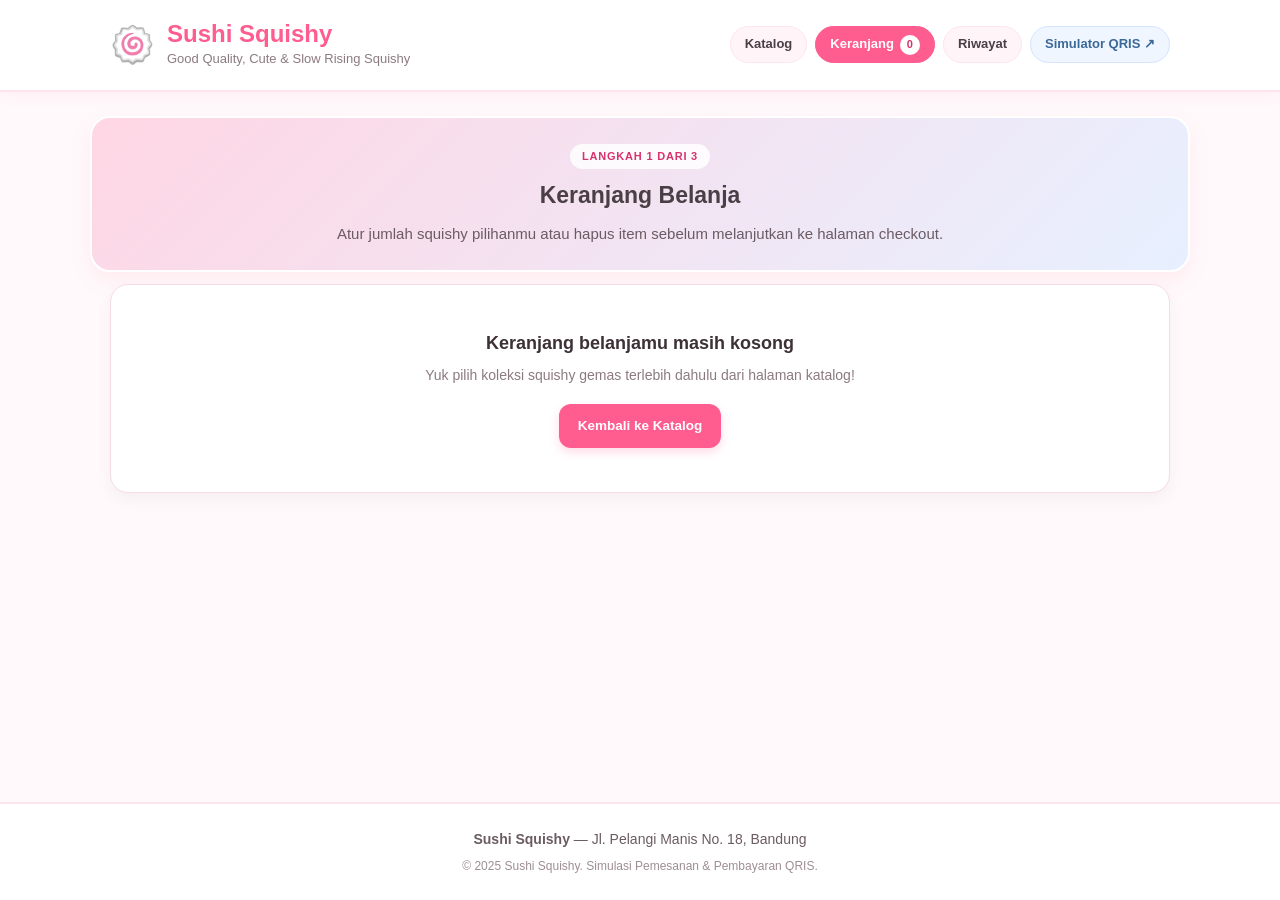
==== cart.html @ 9bfde221 "Add files via upload" ====
<!DOCTYPE html>
<html lang="id">
<head>
  <meta charset="UTF-8">
  <meta name="viewport" content="width=device-width, initial-scale=1.0">
  <title>Keranjang Belanja — Sushi Squishy</title>
  <link rel="stylesheet" href="style.css">
</head>
<body>

  <div id="site-header"></div>

  <section class="hero compact">
    <div class="container hero-box">
      <span class="step-pill">Langkah 1 dari 3</span>
      <h2>Keranjang Belanja</h2>
      <p>Atur jumlah squishy pilihanmu atau hapus item sebelum melanjutkan ke halaman checkout.</p>
    </div>
  </section>

  <main class="container page-main">
    <div id="cart-root"></div>
  </main>

  <footer class="footer">
    <div class="container footer-content">
      <p><strong>Sushi Squishy</strong> &mdash; Jl. Pelangi Manis No. 18, Bandung</p>
      <p class="copyright">&copy; 2025 Sushi Squishy. Simulasi Pemesanan &amp; Pembayaran QRIS.</p>
    </div>
  </footer>

  <script src="app.js"></script>
  <script>
    (function () {
      const store = window.SSStore;
      store.renderHeader("cart");

      const root = document.getElementById("cart-root");

      function renderCart() {
        const cart = store.getCart();

        if (cart.length === 0) {
          root.innerHTML =
            '<div class="panel empty-state">' +
            '  <h3>Keranjang belanjamu masih kosong</h3>' +
            '  <p>Yuk pilih koleksi squishy gemas terlebih dahulu dari halaman katalog!</p>' +
            '  <a href="index.html" class="btn btn-primary">Kembali ke Katalog</a>' +
            '</div>';
          return;
        }

        const totals = store.getCartTotals(15000);
        const totalQty = store.getCartCount();

        const itemsHtml = cart.map(function (item) {
          const itemSubtotal = item.hargaNum * item.qty;
          return (
            '<div class="cart-item" data-id="' + store.escapeHtml(item.id) + '">' +
            '  <img class="cart-thumb" src="' + store.escapeHtml(item.gambar) + '" alt="' + store.escapeHtml(item.nama) + '">' +
            '  <div class="cart-item-info">' +
            '    <div class="cart-item-meta">' + store.escapeHtml(item.kategori || "Squishy Collection") + '</div>' +
            '    <h4>' + store.escapeHtml(item.nama) + '</h4>' +
            '    <div class="cart-item-unit-price">' + store.formatRupiah(item.hargaNum) + ' ' + store.escapeHtml(item.satuan) + '</div>' +
            '  </div>' +
            '  <div class="cart-item-actions">' +
            '    <div class="qty-control">' +
            '      <button type="button" class="qty-btn btn-dec" data-id="' + store.escapeHtml(item.id) + '" aria-label="Kurangi jumlah">&minus;</button>' +
            '      <input type="number" class="qty-input" min="1" max="99" value="' + item.qty + '" data-id="' + store.escapeHtml(item.id) + '" aria-label="Jumlah">' +
            '      <button type="button" class="qty-btn btn-inc" data-id="' + store.escapeHtml(item.id) + '" aria-label="Tambah jumlah">+</button>' +
            '    </div>' +
            '    <div class="cart-item-subtotal">' + store.formatRupiah(itemSubtotal) + '</div>' +
            '    <button type="button" class="btn btn-danger-outline btn-sm btn-remove" data-id="' + store.escapeHtml(item.id) + '">Hapus</button>' +
            '  </div>' +
            '</div>'
          );
        }).join("");

        root.innerHTML =
          '<div class="two-col">' +
          '  <section class="panel">' +
          '    <div class="panel-title">' +
          '      <span>Daftar Item (' + totalQty + ' pcs)</span>' +
          '      <button type="button" class="btn btn-danger-outline btn-sm" id="btn-clear-cart">Kosongkan Keranjang</button>' +
          '    </div>' +
          '    <div>' + itemsHtml + '</div>' +
          '  </section>' +
          '  <aside class="panel">' +
          '    <div class="panel-title"><span>Ringkasan Belanja</span></div>' +
          '    <div class="summary-row">' +
          '      <span>Subtotal (' + totalQty + ' item)</span>' +
          '      <strong>' + store.formatRupiah(totals.subtotal) + '</strong>' +
          '    </div>' +
          '    <div class="summary-row">' +
          '      <span>Estimasi Ongkir + Bubble Wrap</span>' +
          '      <strong>' + store.formatRupiah(totals.ongkir) + '</strong>' +
          '    </div>' +
          '    <hr class="summary-divider">' +
          '    <div class="summary-total">' +
          '      <span>Grand Total</span>' +
          '      <span>' + store.formatRupiah(totals.grandTotal) + '</span>' +
          '    </div>' +
          '    <a href="checkout.html" class="btn btn-primary btn-block">Lanjut ke Checkout &rarr;</a>' +
          '    <a href="index.html" class="btn btn-outline btn-block" style="margin-top:10px;">+ Tambah Squishy Lainnya</a>' +
          '  </aside>' +
          '</div>';
      }

      root.addEventListener("click", function (e) {
        const decBtn = e.target.closest(".btn-dec");
        if (decBtn) {
          const id = decBtn.getAttribute("data-id");
          const item = store.getCart().find(function (c) { return c.id === id; });
          if (item) {
            if (item.qty <= 1) {
              store.removeFromCart(id);
              store.showToast(item.nama + " dihapus dari keranjang");
            } else {
              store.updateCartQty(id, item.qty - 1);
            }
            renderCart();
          }
          return;
        }

        const incBtn = e.target.closest(".btn-inc");
        if (incBtn) {
          const id = incBtn.getAttribute("data-id");
          const item = store.getCart().find(function (c) { return c.id === id; });
          if (item) {
            store.updateCartQty(id, item.qty + 1);
            renderCart();
          }
          return;
        }

        const removeBtn = e.target.closest(".btn-remove");
        if (removeBtn) {
          const id = removeBtn.getAttribute("data-id");
          const item = store.getCart().find(function (c) { return c.id === id; });
          store.removeFromCart(id);
          if (item) store.showToast(item.nama + " dihapus dari keranjang");
          renderCart();
          return;
        }

        if (e.target.id === "btn-clear-cart") {
          store.clearCart();
          store.showToast("Keranjang dikosongkan");
          renderCart();
        }
      });

      root.addEventListener("change", function (e) {
        const input = e.target.closest(".qty-input");
        if (!input) return;
        const id = input.getAttribute("data-id");
        const val = parseInt(input.value, 10);
        if (isNaN(val) || val < 1) {
          store.updateCartQty(id, 1);
        } else {
          store.updateCartQty(id, val);
        }
        renderCart();
      });

      store.onRealtimeUpdate(function () {
        renderCart();
      });

      renderCart();
    })();
  </script>
</body>
</html>
---- style.css ----
* {
  margin: 0;
  padding: 0;
  box-sizing: border-box;
}

:root {
  --bg-page: #fff9fb;
  --bg-card: #ffffff;
  --text-main: #4a3f45;
  --text-title: #3d3137;
  --text-muted: #8c7a82;
  --text-desc: #7a6a72;
  --pink-primary: #ff5d8f;
  --pink-hover: #e54879;
  --pink-deep: #d6336c;
  --pink-soft: #ffe4ec;
  --pink-dashed: #ffd6e4;
  --border-card: #f5dce4;
  --success: #2b8a57;
  --success-bg: #e6f7ee;
  --warning: #b87a00;
  --warning-bg: #fff3cd;
  --danger: #c92a2a;
  --danger-bg: #fff0f0;
}

body {
  font-family: 'Segoe UI', Tahoma, Geneva, Verdana, sans-serif;
  background-color: var(--bg-page);
  color: var(--text-main);
  line-height: 1.6;
  min-height: 100vh;
  display: flex;
  flex-direction: column;
}

a {
  color: inherit;
  text-decoration: none;
}

.container {
  max-width: 1100px;
  width: 100%;
  margin: 0 auto;
  padding: 0 20px;
}

.container.narrow {
  max-width: 780px;
}

.page-main {
  flex-grow: 1;
  padding-bottom: 50px;
}

/* Header & Navigation */
.header {
  background-color: #ffffff;
  border-bottom: 2px solid var(--pink-soft);
  padding: 16px 0;
  position: sticky;
  top: 0;
  z-index: 50;
  box-shadow: 0 4px 14px rgba(255, 93, 143, 0.06);
}

.header-content {
  display: flex;
  justify-content: space-between;
  align-items: center;
  flex-wrap: wrap;
  gap: 12px;
}

.logo {
  display: flex;
  align-items: center;
  gap: 12px;
}

.logo-icon {
  font-size: 36px;
}

.logo h1 {
  font-size: 24px;
  color: var(--pink-primary);
  line-height: 1.2;
}

.logo p {
  font-size: 13px;
  color: var(--text-muted);
}

.header-nav {
  display: flex;
  align-items: center;
  gap: 8px;
  flex-wrap: wrap;
}

.nav-pill {
  background-color: #fff5f8;
  color: var(--text-main);
  border: 1px solid var(--pink-soft);
  padding: 7px 14px;
  border-radius: 999px;
  font-size: 13px;
  font-weight: 600;
  display: inline-flex;
  align-items: center;
  gap: 6px;
  transition: all 0.15s ease;
}

.nav-pill:hover {
  background-color: var(--pink-soft);
  color: var(--pink-deep);
}

.nav-pill.active {
  background-color: var(--pink-primary);
  border-color: var(--pink-primary);
  color: #ffffff;
}

.nav-pill.active .cart-badge {
  background-color: #ffffff;
  color: var(--pink-deep);
}

.nav-pill.sim-pill {
  background-color: #f0f6ff;
  border-color: #d6e4ff;
  color: #3b6998;
}

.nav-pill.sim-pill:hover {
  background-color: #e2eeff;
}

.cart-badge {
  background-color: var(--pink-primary);
  color: #ffffff;
  font-size: 11px;
  font-weight: 700;
  min-width: 20px;
  height: 20px;
  padding: 0 6px;
  border-radius: 999px;
  display: inline-flex;
  align-items: center;
  justify-content: center;
}

/* Hero */
.hero {
  padding: 32px 0 18px;
}

.hero.compact {
  padding: 24px 0 12px;
}

.hero-box {
  background: linear-gradient(135deg, #ffd6e4 0%, #e7f0ff 100%);
  padding: 34px 28px;
  border-radius: 20px;
  text-align: center;
  border: 2px solid #ffffff;
  box-shadow: 0 8px 20px rgba(255, 141, 161, 0.12);
}

.hero.compact .hero-box {
  padding: 24px 24px;
}

.step-pill {
  display: inline-block;
  background-color: rgba(255, 255, 255, 0.85);
  color: var(--pink-deep);
  font-size: 11px;
  font-weight: 700;
  text-transform: uppercase;
  letter-spacing: 0.8px;
  padding: 4px 12px;
  border-radius: 999px;
  margin-bottom: 8px;
}

.hero-box h2 {
  font-size: 28px;
  color: var(--text-main);
  margin-bottom: 8px;
}

.hero.compact .hero-box h2 {
  font-size: 23px;
}

.hero-box p {
  max-width: 620px;
  margin: 0 auto;
  font-size: 15px;
  color: #6b5b63;
}

/* Section Title & Filter Bar */
.section-title {
  display: flex;
  justify-content: space-between;
  align-items: center;
  margin: 24px 0 18px;
  padding-bottom: 10px;
  border-bottom: 2px dashed var(--pink-dashed);
  flex-wrap: wrap;
  gap: 8px;
}

.section-title h3 {
  font-size: 20px;
  color: var(--text-main);
}

.section-title span {
  font-size: 13px;
  color: var(--text-muted);
}

.filter-bar {
  display: flex;
  gap: 8px;
  flex-wrap: wrap;
  margin-bottom: 20px;
}

.filter-chip {
  background-color: #ffffff;
  border: 1px solid var(--border-card);
  color: var(--text-main);
  font-family: inherit;
  font-size: 12.5px;
  font-weight: 600;
  padding: 6px 14px;
  border-radius: 999px;
  cursor: pointer;
  transition: all 0.15s ease;
}

.filter-chip:hover {
  background-color: var(--pink-soft);
  border-color: #ffc2d4;
}

.filter-chip.active {
  background-color: var(--pink-primary);
  border-color: var(--pink-primary);
  color: #ffffff;
}

/* Catalog Grid */
.catalog-grid {
  display: grid;
  grid-template-columns: repeat(auto-fill, minmax(290px, 1fr));
  gap: 24px;
  margin-bottom: 50px;
}

/* Card */
.card {
  background-color: var(--bg-card);
  border-radius: 18px;
  overflow: hidden;
  border: 1px solid var(--border-card);
  box-shadow: 0 6px 16px rgba(74, 63, 69, 0.05);
  position: relative;
  display: flex;
  flex-direction: column;
  transition: transform 0.18s ease, box-shadow 0.18s ease;
}

.card:hover {
  transform: translateY(-3px);
  box-shadow: 0 10px 22px rgba(255, 93, 143, 0.12);
}

.card-badge {
  position: absolute;
  top: 14px;
  left: 14px;
  z-index: 2;
  background-color: #ff5d8f;
  color: #ffffff;
  font-size: 11px;
  font-weight: 700;
  padding: 5px 12px;
  border-radius: 999px;
  text-transform: uppercase;
  letter-spacing: 0.5px;
  box-shadow: 0 2px 6px rgba(0, 0, 0, 0.15);
}

.badge-blue {
  background-color: #5c9ead;
}

.badge-yellow {
  background-color: #e09f3e;
}

.badge-green {
  background-color: #52b788;
}

.card-image {
  height: 220px;
  background-color: #fff0f5;
  overflow: hidden;
}

.card-image img {
  width: 100%;
  height: 100%;
  object-fit: cover;
  display: block;
}

.card-body {
  padding: 18px 20px 20px;
  display: flex;
  flex-direction: column;
  flex-grow: 1;
}

.category {
  font-size: 12px;
  color: var(--pink-primary);
  font-weight: 600;
  margin-bottom: 4px;
}

.card-body h4 {
  font-size: 18px;
  color: var(--text-title);
  margin-bottom: 8px;
}

.desc {
  font-size: 13.5px;
  color: var(--text-desc);
  margin-bottom: 18px;
  flex-grow: 1;
}

.card-footer {
  display: flex;
  justify-content: space-between;
  align-items: center;
  padding-top: 12px;
  border-top: 1px solid #f7e9ee;
  margin-bottom: 12px;
}

.price {
  font-size: 18px;
  font-weight: 700;
  color: var(--pink-deep);
}

.status {
  font-size: 12px;
  font-weight: 600;
  background-color: var(--success-bg);
  color: var(--success);
  padding: 4px 10px;
  border-radius: 8px;
}

.status-limited {
  background-color: var(--warning-bg);
  color: var(--warning);
}

/* Buttons */
.btn {
  display: inline-flex;
  align-items: center;
  justify-content: center;
  gap: 6px;
  padding: 10px 18px;
  border-radius: 12px;
  font-size: 13.5px;
  font-weight: 700;
  font-family: inherit;
  cursor: pointer;
  border: 1.5px solid transparent;
  transition: all 0.15s ease;
}

.btn-primary {
  background-color: var(--pink-primary);
  color: #ffffff;
  box-shadow: 0 4px 10px rgba(255, 93, 143, 0.22);
}

.btn-primary:hover {
  background-color: var(--pink-hover);
}

.btn-primary.in-cart {
  background-color: #fff0f5;
  border-color: var(--pink-primary);
  color: var(--pink-deep);
  box-shadow: none;
}

.btn-primary.in-cart:hover {
  background-color: var(--pink-soft);
}

.btn-outline {
  background-color: #ffffff;
  border-color: var(--border-card);
  color: var(--text-main);
}

.btn-outline:hover {
  background-color: #fff5f8;
  border-color: #ffc2d4;
}

.btn-danger-outline {
  background-color: #ffffff;
  border-color: #ffc9c9;
  color: var(--danger);
}

.btn-danger-outline:hover {
  background-color: var(--danger-bg);
}

.btn-sm {
  padding: 6px 12px;
  font-size: 12px;
  border-radius: 9px;
}

.btn-block {
  width: 100%;
}

/* Panels & Two-Column Layout */
.panel {
  background-color: #ffffff;
  border: 1px solid var(--border-card);
  border-radius: 18px;
  padding: 22px;
  box-shadow: 0 6px 16px rgba(74, 63, 69, 0.05);
}

.panel-title {
  font-size: 17px;
  font-weight: 700;
  color: var(--text-title);
  margin-bottom: 16px;
  padding-bottom: 12px;
  border-bottom: 2px dashed var(--pink-dashed);
  display: flex;
  justify-content: space-between;
  align-items: center;
  gap: 8px;
  flex-wrap: wrap;
}

.two-col {
  display: grid;
  grid-template-columns: 1fr 350px;
  gap: 22px;
  align-items: start;
}

@media (max-width: 840px) {
  .two-col {
    grid-template-columns: 1fr;
  }
}

/* Cart Items */
.cart-item {
  display: grid;
  grid-template-columns: 78px 1fr auto;
  gap: 14px;
  padding: 14px 0;
  border-bottom: 1px solid #f7e9ee;
  align-items: center;
}

.cart-item:first-child {
  padding-top: 0;
}

.cart-item:last-child {
  border-bottom: none;
  padding-bottom: 0;
}

.cart-thumb {
  width: 78px;
  height: 78px;
  border-radius: 14px;
  object-fit: cover;
  border: 1px solid var(--border-card);
  background-color: #fff0f5;
}

.cart-item-info h4 {
  font-size: 16px;
  color: var(--text-title);
  margin-bottom: 3px;
}

.cart-item-meta {
  font-size: 12px;
  color: var(--pink-primary);
  font-weight: 600;
  margin-bottom: 4px;
}

.cart-item-unit-price {
  font-size: 13.5px;
  font-weight: 600;
  color: var(--text-muted);
}

.cart-item-actions {
  display: flex;
  flex-direction: column;
  align-items: flex-end;
  gap: 8px;
}

.qty-control {
  display: inline-flex;
  align-items: center;
  border: 1.5px solid var(--pink-soft);
  border-radius: 10px;
  overflow: hidden;
  background-color: #ffffff;
}

.qty-btn {
  width: 30px;
  height: 30px;
  border: none;
  background-color: #fff5f8;
  color: var(--pink-deep);
  font-size: 16px;
  font-weight: 700;
  cursor: pointer;
}

.qty-btn:hover {
  background-color: var(--pink-soft);
}

.qty-input {
  width: 44px;
  height: 30px;
  border: none;
  border-left: 1px solid var(--pink-soft);
  border-right: 1px solid var(--pink-soft);
  text-align: center;
  font-size: 13.5px;
  font-weight: 700;
  font-family: inherit;
  color: var(--text-main);
}

.cart-item-subtotal {
  font-size: 15.5px;
  font-weight: 700;
  color: var(--pink-deep);
}

@media (max-width: 600px) {
  .cart-item {
    grid-template-columns: 64px 1fr;
  }
  .cart-thumb {
    width: 64px;
    height: 64px;
  }
  .cart-item-actions {
    grid-column: 1 / -1;
    flex-direction: row;
    justify-content: space-between;
    align-items: center;
  }
}

/* Summary */
.summary-row {
  display: flex;
  justify-content: space-between;
  align-items: center;
  font-size: 14px;
  margin-bottom: 10px;
  color: var(--text-desc);
}

.summary-row strong {
  color: var(--text-title);
}

.summary-divider {
  border: none;
  border-top: 1.5px dashed var(--pink-dashed);
  margin: 14px 0;
}

.summary-total {
  display: flex;
  justify-content: space-between;
  align-items: baseline;
  font-size: 18px;
  font-weight: 700;
  color: var(--pink-deep);
  margin-bottom: 18px;
}

/* Forms */
.form-group {
  margin-bottom: 14px;
}

.form-group label {
  display: block;
  font-size: 13px;
  font-weight: 600;
  margin-bottom: 5px;
  color: var(--text-title);
}

.form-control {
  width: 100%;
  padding: 10px 13px;
  border: 1.5px solid var(--border-card);
  border-radius: 11px;
  font-family: inherit;
  font-size: 14px;
  color: var(--text-main);
  background-color: #ffffff;
  transition: border-color 0.15s ease;
}

.form-control:focus {
  outline: none;
  border-color: var(--pink-primary);
}

.form-row {
  display: grid;
  grid-template-columns: 1fr 1fr;
  gap: 14px;
}

@media (max-width: 600px) {
  .form-row {
    grid-template-columns: 1fr;
  }
}

.payment-option {
  border: 1.5px solid var(--pink-primary);
  background-color: #fff5f8;
  border-radius: 14px;
  padding: 14px 16px;
  display: flex;
  justify-content: space-between;
  align-items: center;
  gap: 12px;
}

.payment-option-title {
  font-weight: 700;
  font-size: 14.5px;
  color: var(--pink-deep);
}

.payment-option-desc {
  font-size: 12.5px;
  color: var(--text-desc);
  margin-top: 2px;
}

/* Status Badges */
.status-badge {
  display: inline-flex;
  align-items: center;
  gap: 6px;
  font-size: 11.5px;
  font-weight: 700;
  text-transform: uppercase;
  letter-spacing: 0.4px;
  padding: 5px 12px;
  border-radius: 999px;
}

.status-pending {
  background-color: var(--warning-bg);
  color: var(--warning);
}

.status-paid {
  background-color: var(--success-bg);
  color: var(--success);
}

.status-rejected {
  background-color: var(--danger-bg);
  color: var(--danger);
}

.pulse-dot {
  width: 8px;
  height: 8px;
  border-radius: 50%;
  background-color: currentColor;
  animation: pulse 1.4s infinite ease-in-out;
}

@keyframes pulse {
  0%, 100% { opacity: 1; transform: scale(1); }
  50% { opacity: 0.35; transform: scale(0.8); }
}

/* QRIS Payment Box */
.qris-box {
  text-align: center;
  max-width: 420px;
  margin: 0 auto;
}

.qris-amount {
  font-size: 26px;
  font-weight: 800;
  color: var(--pink-deep);
  margin: 4px 0 8px;
}

.qris-frame {
  background-color: #ffffff;
  border: 2px solid var(--pink-soft);
  border-radius: 18px;
  padding: 18px;
  margin: 12px auto;
  display: inline-block;
  box-shadow: 0 6px 18px rgba(255, 93, 143, 0.08);
}

.qris-header {
  display: flex;
  justify-content: space-between;
  align-items: center;
  margin-bottom: 10px;
  padding-bottom: 8px;
  border-bottom: 1.5px dashed var(--pink-dashed);
  font-size: 12.5px;
  font-weight: 600;
}

.qris-logo {
  font-weight: 800;
  letter-spacing: 1px;
  font-size: 15px;
  color: var(--pink-deep);
}

.qris-nmid {
  font-size: 11.5px;
  color: var(--text-muted);
  margin-top: 8px;
  font-family: ui-monospace, SFMono-Regular, Menlo, Consolas, monospace;
}

.realtime-banner {
  margin-top: 14px;
  padding: 13px 15px;
  border-radius: 14px;
  font-size: 13.5px;
  text-align: left;
  border: 1px solid var(--border-card);
  background-color: #fff9fb;
}

.realtime-banner.paid {
  background-color: var(--success-bg);
  border-color: #b7ebd0;
  color: #1e6640;
}

.realtime-banner.rejected {
  background-color: var(--danger-bg);
  border-color: #ffc9c9;
  color: var(--danger);
}

/* Tables */
.table-wrap {
  overflow-x: auto;
}

table.data-table {
  width: 100%;
  border-collapse: collapse;
  font-size: 13.5px;
}

table.data-table th,
table.data-table td {
  padding: 12px 10px;
  text-align: left;
  border-bottom: 1px solid #f7e9ee;
  vertical-align: middle;
}

table.data-table th {
  font-size: 11.5px;
  text-transform: uppercase;
  letter-spacing: 0.5px;
  color: var(--pink-deep);
  background-color: #fff5f8;
}

table.data-table tr:last-child td {
  border-bottom: none;
}

/* Empty State */
.empty-state {
  text-align: center;
  padding: 44px 20px;
}

.empty-state h3 {
  font-size: 18px;
  color: var(--text-title);
  margin-bottom: 6px;
}

.empty-state p {
  font-size: 14px;
  color: var(--text-muted);
  margin-bottom: 18px;
}

/* Toast */
.toast {
  position: fixed;
  bottom: 24px;
  right: 24px;
  background-color: #3d3137;
  color: #ffffff;
  padding: 11px 18px;
  border-radius: 999px;
  font-size: 13.5px;
  font-weight: 600;
  box-shadow: 0 8px 22px rgba(61, 49, 55, 0.25);
  border: 1.5px solid var(--pink-primary);
  opacity: 0;
  transform: translateY(10px);
  pointer-events: none;
  transition: opacity 0.2s ease, transform 0.2s ease;
  z-index: 100;
}

.toast.show {
  opacity: 1;
  transform: translateY(0);
}

/* Footer */
.footer {
  background-color: #ffffff;
  border-top: 2px solid var(--pink-soft);
  padding: 24px 0;
  text-align: center;
  margin-top: auto;
}

.footer-content p {
  font-size: 14px;
  color: #6b5b63;
}

.footer-content .copyright {
  font-size: 12px;
  color: #9e8d95;
  margin-top: 6px;
}

/* Responsif untuk HP */
@media (max-width: 600px) {
  .hero-box h2 {
    font-size: 22px;
  }

  .header-content {
    justify-content: center;
    text-align: center;
  }
}

@media print {
  .header, .no-print, .footer {
    display: none !important;
  }
  body {
    background-color: #ffffff;
  }
  .panel {
    border: none;
    box-shadow: none;
    padding: 0;
  }
}
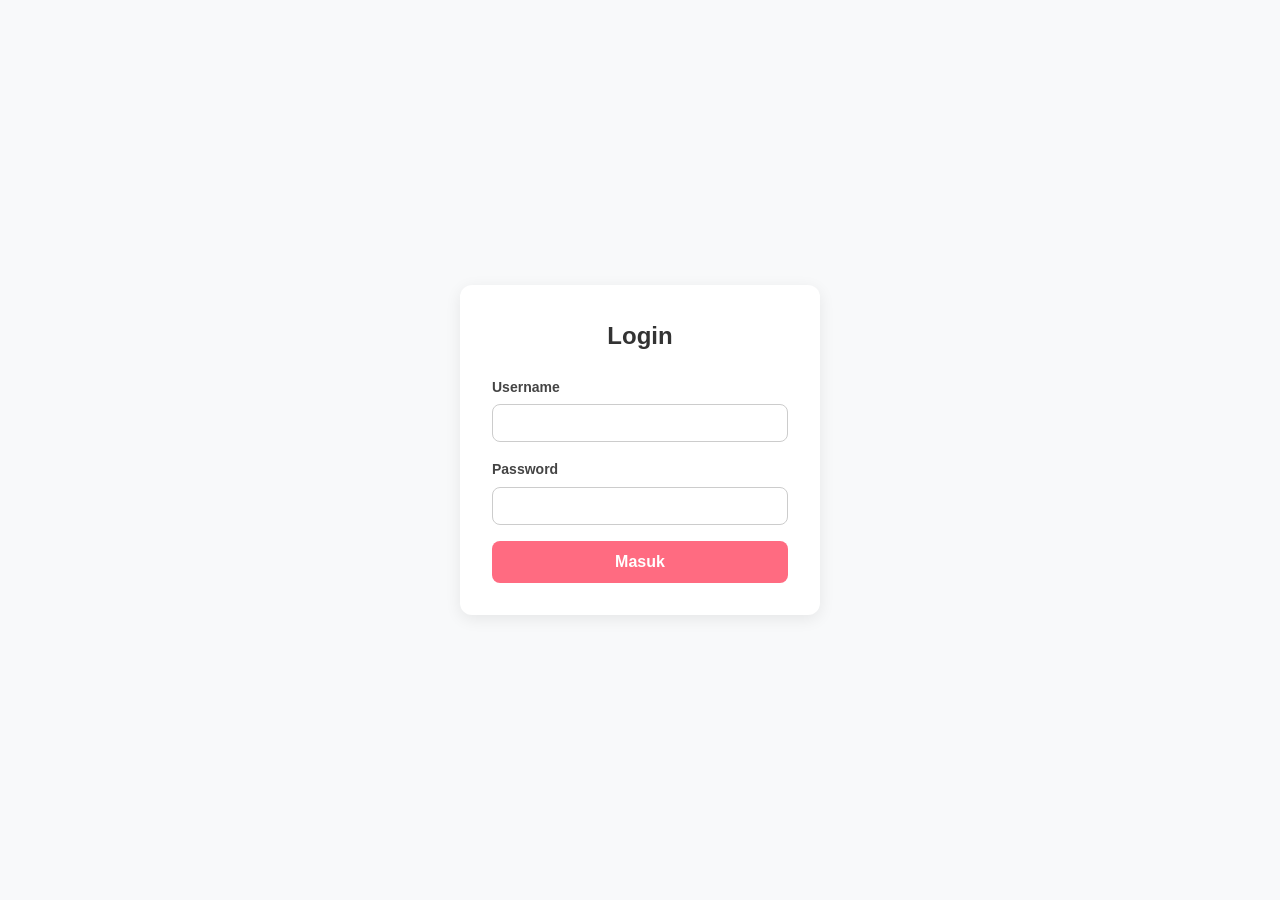
==== commit 44f6bfa4: "Add files via upload" ====
--- a/cart.html
+++ b/cart.html
@@ -31,6 +31,15 @@
 
   <script src="app.js"></script>
   <script>
+
+    const role = sessionStorage.getItem("role");
+    if (role === "admin") {
+      // Jika admin mencoba buka halaman user, langsung buang ke qris-approve.html
+      window.location.replace("qris-approve.html");
+    } else if (role !== "user") {
+      // Jika belum login, lempar ke login.html
+      window.location.replace("login.html");
+    }
     (function () {
       const store = window.SSStore;
       store.renderHeader("cart");
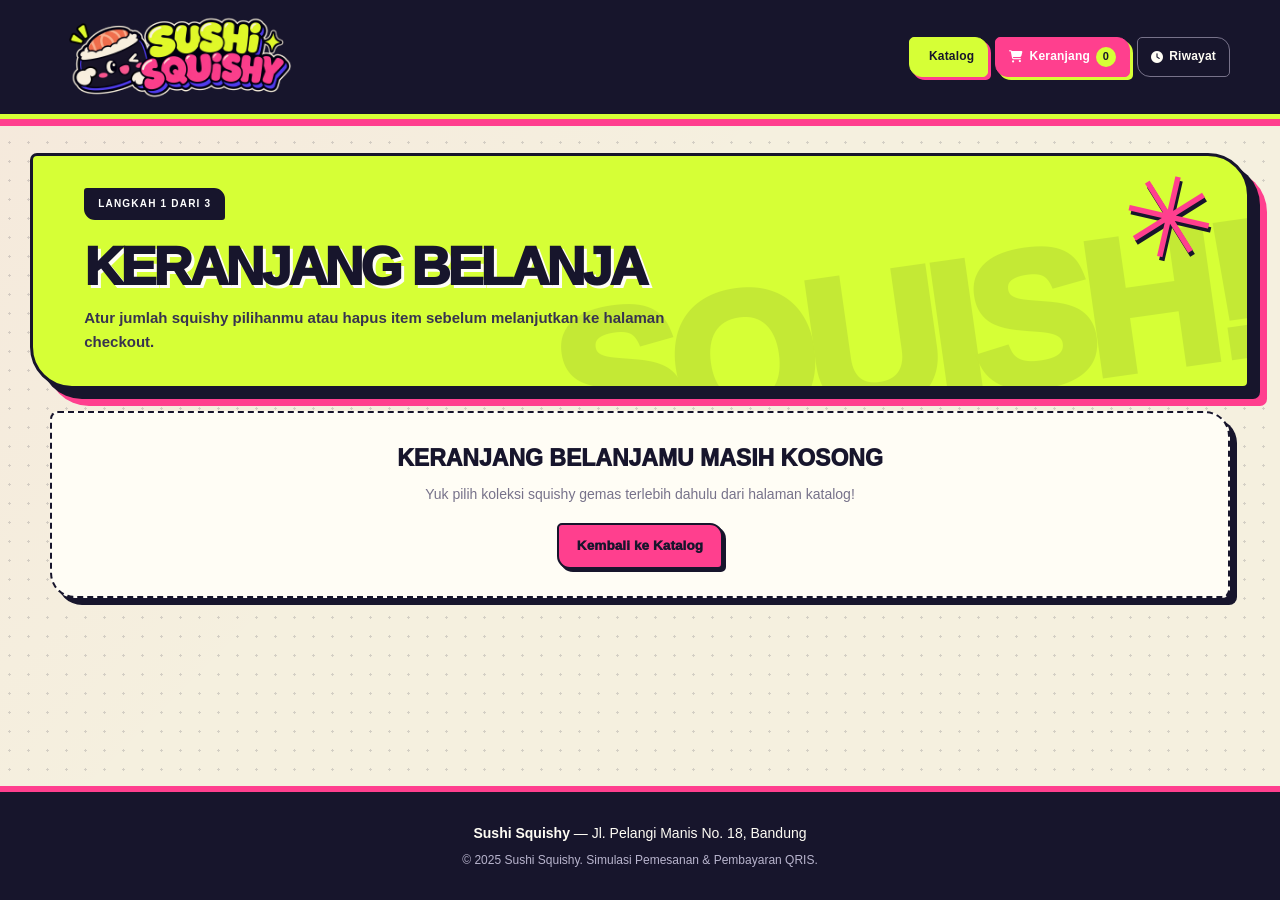
==== commit a57b8951: "Add files via upload" ====
--- a/cart.html
+++ b/cart.html
@@ -1,6 +1,7 @@
 <!DOCTYPE html>
 <html lang="id">
 <head>
+  <link rel="stylesheet" href="https://cdnjs.cloudflare.com/ajax/libs/font-awesome/6.7.2/css/all.min.css">
   <meta charset="UTF-8">
   <meta name="viewport" content="width=device-width, initial-scale=1.0">
   <title>Keranjang Belanja — Sushi Squishy</title>
@@ -31,16 +32,7 @@
 
   <script src="app.js"></script>
   <script>
-
-    const role = sessionStorage.getItem("role");
-    if (role === "admin") {
-      // Jika admin mencoba buka halaman user, langsung buang ke qris-approve.html
-      window.location.replace("qris-approve.html");
-    } else if (role !== "user") {
-      // Jika belum login, lempar ke login.html
-      window.location.replace("login.html");
-    }
-    (function () {
+(function () {
       const store = window.SSStore;
       store.renderHeader("cart");
 
@@ -180,5 +172,6 @@
       renderCart();
     })();
   </script>
+  
 </body>
 </html>
--- a/style.css
+++ b/style.css
@@ -81,6 +81,15 @@
   gap: 12px;
 }
 
+.logo-image {
+  display: block;
+  width: 250px;
+  max-width: 100%;
+  height: auto;
+  max-height: 88px;
+  object-fit: contain;
+}
+
 .logo-icon {
   font-size: 36px;
 }
@@ -928,3 +937,738 @@
     padding: 0;
   }
 }
+
+
+
+/* ==========================================================
+   SQUISHY WORLD / VISUAL TAKEOVER
+   CSS ONLY — original markup, scripts and workflows preserved
+   ========================================================== */
+:root {
+  --bg-page: #f5f0df;
+  --bg-card: #fffdf5;
+  --text-main: #17152c;
+  --text-title: #17152c;
+  --text-muted: #77728a;
+  --text-desc: #514d67;
+  --pink-primary: #ff3f8e;
+  --pink-hover: #ff6eaa;
+  --pink-deep: #c51d69;
+  --pink-soft: #ffd0e5;
+  --pink-dashed: #17152c;
+  --border-card: #17152c;
+  --success: #236b42;
+  --success-bg: #d6ff8d;
+  --warning: #885000;
+  --warning-bg: #ffe36e;
+  --danger: #a51e43;
+  --danger-bg: #ffd1d8;
+}
+
+html { scroll-behavior: smooth; }
+body {
+  color: var(--text-main);
+  background-color: var(--bg-page);
+  background-image:
+    radial-gradient(circle, rgba(23,21,44,.15) 1.15px, transparent 1.3px),
+    linear-gradient(135deg, rgba(255,63,142,.045), transparent 42%);
+  background-size: 19px 19px, 100% 100%;
+  font-family: "Trebuchet MS", "Arial Rounded MT Bold", Arial, sans-serif;
+}
+::selection { background: #d6ff36; color: #17152c; }
+.container { max-width: 1220px; }
+.page-main { padding-bottom: 76px; }
+
+/* Top navigation: dark label strip */
+.header {
+  background: #17152c;
+  border: 0;
+  border-bottom: 5px solid #d6ff36;
+  padding: 13px 0;
+  box-shadow: 0 7px 0 #ff3f8e;
+}
+.header-content { gap: 17px; }
+.logo { gap: 13px; }
+.logo-icon {
+  width: 58px; height: 58px;
+  display: grid; place-items: center;
+  background: #d6ff36;
+  border: 3px solid #fffdf5;
+  border-radius: 17px 5px 17px 5px;
+  font-size: 34px;
+  transform: rotate(-8deg);
+  box-shadow: 5px 5px 0 #ff3f8e;
+}
+.logo h1 {
+  color: #d6ff36;
+  font-size: 27px;
+  line-height: 1;
+  font-weight: 1000;
+  letter-spacing: -1.5px;
+  text-transform: uppercase;
+  text-shadow: 2px 2px 0 #ff3f8e;
+}
+.logo p { color: #d4d0e8; font-size: 10px; letter-spacing: 1.1px; }
+.header-nav { gap: 7px; }
+.nav-pill {
+  color: #fffdf5;
+  background: transparent;
+  border: 1.5px solid #77728a;
+  border-radius: 5px 13px 5px 13px;
+  padding: 9px 13px;
+  font-size: 12px;
+  font-weight: 900;
+  letter-spacing: .2px;
+}
+.nav-pill:hover {
+  color: #17152c;
+  background: #d6ff36;
+  border-color: #d6ff36;
+  transform: translateY(-3px) rotate(-1deg);
+}
+.nav-pill.active {
+  color: #fff;
+  background: #ff3f8e;
+  border-color: #ff3f8e;
+  box-shadow: 3px 3px 0 #d6ff36;
+}
+.nav-pill.active .cart-badge { background: #d6ff36; color: #17152c; }
+.nav-pill.sim-pill { background: #5555ff; color: white; border-color: #5555ff; }
+.nav-pill.sim-pill:hover { background: #a5a7ff; color: #17152c; }
+.cart-badge { background: #d6ff36; color: #17152c; }
+
+/* Hero as a loud poster */
+.hero { padding: 42px 0 26px; }
+.hero.compact { padding: 34px 0 22px; }
+.hero-box {
+  position: relative;
+  isolation: isolate;
+  overflow: hidden;
+  text-align: left;
+  padding: 49px clamp(23px, 5vw, 70px);
+  color: #17152c;
+  background: #d6ff36;
+  border: 3px solid #17152c;
+  border-radius: 7px 42px 7px 42px;
+  box-shadow: 10px 10px 0 #17152c, 17px 17px 0 #ff3f8e;
+}
+.hero-box::before {
+  content: "SQUISH!";
+  position: absolute;
+  z-index: -1;
+  right: -12px;
+  bottom: -39px;
+  color: #17152c;
+  opacity: .09;
+  font-size: clamp(85px, 15vw, 190px);
+  line-height: .9;
+  font-weight: 1000;
+  letter-spacing: -12px;
+  transform: rotate(-8deg);
+  pointer-events: none;
+}
+.hero-box::after {
+  content: "✳";
+  position: absolute;
+  top: 8px; right: 32px;
+  color: #ff3f8e;
+  font-size: clamp(60px, 9vw, 112px);
+  line-height: 1;
+  text-shadow: 3px 3px 0 #17152c;
+  transform: rotate(13deg);
+  pointer-events: none;
+}
+.hero.compact .hero-box { padding: 32px clamp(22px, 4vw, 52px); }
+.step-pill {
+  position: relative;
+  z-index: 1;
+  color: #fff;
+  background: #17152c;
+  border: 2px solid #17152c;
+  border-radius: 3px 11px 3px 11px;
+  padding: 6px 12px;
+  font-size: 10px;
+  font-weight: 900;
+  letter-spacing: 1.2px;
+}
+.hero-box h2 {
+  position: relative;
+  z-index: 1;
+  max-width: 820px;
+  color: #17152c;
+  font-size: clamp(34px, 5.4vw, 68px);
+  line-height: .96;
+  font-weight: 1000;
+  letter-spacing: -3px;
+  text-transform: uppercase;
+  margin: 13px 0;
+  text-shadow: 3px 3px 0 #fffdf5;
+}
+.hero.compact .hero-box h2 { font-size: clamp(30px, 4.4vw, 54px); }
+.hero-box p {
+  position: relative;
+  z-index: 1;
+  max-width: 620px;
+  margin: 0;
+  color: #37334f;
+  font-size: 15px;
+  font-weight: 700;
+}
+
+/* Catalog heading and category controls */
+.section-title {
+  margin: 43px 0 19px;
+  padding-bottom: 13px;
+  border-bottom: 3px solid #17152c;
+}
+.section-title h3 {
+  color: #17152c;
+  font-size: clamp(23px, 3vw, 34px);
+  font-weight: 1000;
+  letter-spacing: -1.2px;
+  text-transform: uppercase;
+}
+.section-title span {
+  color: #17152c;
+  background: #ffcae2;
+  border: 1.5px solid #17152c;
+  border-radius: 3px 10px 3px 10px;
+  padding: 5px 10px;
+  font-size: 11px;
+  font-weight: 900;
+}
+.filter-bar { gap: 10px; margin-bottom: 26px; }
+.filter-chip {
+  color: #17152c;
+  background: #fffdf5;
+  border: 2px solid #17152c;
+  border-radius: 4px 13px 4px 13px;
+  padding: 9px 15px;
+  font-size: 12px;
+  font-weight: 900;
+  box-shadow: 3px 3px 0 #17152c;
+}
+.filter-chip:hover {
+  color: #17152c;
+  background: #ffcae2;
+  border-color: #17152c;
+  transform: translate(-2px,-2px) rotate(-1deg);
+  box-shadow: 5px 5px 0 #17152c;
+}
+.filter-chip.active {
+  color: #17152c;
+  background: #d6ff36;
+  border-color: #17152c;
+  box-shadow: 3px 3px 0 #ff3f8e;
+}
+
+/* Product cards: uneven sticker / toy packaging energy */
+.catalog-grid {
+  grid-template-columns: repeat(auto-fill, minmax(260px, 1fr));
+  gap: 28px;
+}
+.card {
+  background: #fffdf5;
+  border: 2.5px solid #17152c;
+  border-radius: 8px 27px 8px 27px;
+  box-shadow: 7px 7px 0 #17152c;
+  transition: transform .22s ease, box-shadow .22s ease;
+}
+.card:nth-child(4n + 2) { border-radius: 27px 7px 27px 7px; }
+.card:nth-child(4n + 3) { border-radius: 7px 27px 7px 27px; }
+.card:hover {
+  transform: translate(-4px,-6px) rotate(-.7deg);
+  box-shadow: 12px 13px 0 #ff3f8e;
+}
+.card:nth-child(4n + 2):hover { transform: translate(4px,-6px) rotate(.7deg); }
+.card-image {
+  height: 245px;
+  background: #e3e2ff;
+  border-bottom: 2.5px solid #17152c;
+}
+.card-image img {
+  transition: transform .35s ease;
+}
+.card:hover .card-image img { transform: scale(1.07) rotate(-1deg); }
+.card-badge {
+  top: 14px; left: 14px;
+  color: #17152c;
+  background: #d6ff36;
+  border: 2px solid #17152c;
+  border-radius: 4px 11px 4px 11px;
+  padding: 6px 10px;
+  font-size: 10px;
+  font-weight: 1000;
+  letter-spacing: .6px;
+  box-shadow: 3px 3px 0 #17152c;
+  transform: rotate(-3deg);
+}
+.badge-blue { background: #aaaaff; }
+.badge-yellow { background: #ffe36e; }
+.badge-green { background: #a9efbd; }
+.card-body { padding: 19px 20px 21px; }
+.category {
+  display: inline-block;
+  align-self: flex-start;
+  width: fit-content;
+  color: #17152c;
+  background: #ffcae2;
+  border: 1.5px solid #17152c;
+  padding: 3px 8px;
+  font-size: 10px;
+  font-weight: 1000;
+  letter-spacing: .8px;
+  text-transform: uppercase;
+  transform: rotate(-1deg);
+}
+.card-body h4 {
+  color: #17152c;
+  font-size: 21px;
+  line-height: 1.08;
+  font-weight: 1000;
+  letter-spacing: -.8px;
+  text-transform: uppercase;
+  margin: 9px 0;
+}
+.desc { color: #625d75; line-height: 1.55; }
+.card-footer { border-top: 2px dashed #c9c5d2; padding-top: 14px; }
+.price { color: #17152c; font-size: 20px; font-weight: 1000; }
+.status {
+  color: #174b2d;
+  background: #d6ff8d;
+  border: 1.5px solid #17152c;
+  border-radius: 4px 10px 4px 10px;
+  font-size: 10px;
+  font-weight: 1000;
+  text-transform: uppercase;
+}
+.status-limited { color: #704000; background: #ffe36e; }
+
+/* Buttons: chunky controls */
+.btn {
+  border: 2px solid #17152c;
+  border-radius: 5px 13px 5px 13px;
+  font-weight: 950;
+  letter-spacing: .1px;
+  box-shadow: 3px 3px 0 #17152c;
+  transition: transform .16s ease, box-shadow .16s ease, background .16s ease;
+}
+.btn:hover {
+  transform: translate(-2px,-3px);
+  box-shadow: 6px 6px 0 #17152c;
+}
+.btn-primary {
+  color: #17152c;
+  background: #ff3f8e;
+  box-shadow: 3px 3px 0 #17152c;
+}
+.btn-primary:hover { color: #17152c; background: #ff79b5; }
+.btn-primary.in-cart { color: #17152c; background: #d6ff36; border-color: #17152c; }
+.btn-outline { color: #17152c; background: #fffdf5; border-color: #17152c; }
+.btn-outline:hover { color: #17152c; background: #c8caff; border-color: #17152c; }
+.btn-danger-outline { color: #a51e43; border-color: #17152c; }
+.btn-sm { border-radius: 4px 10px 4px 10px; }
+
+/* Panels / checkout / cart / history */
+.panel {
+  background: #fffdf5;
+  border: 2px solid #17152c;
+  border-radius: 8px 25px 8px 25px;
+  box-shadow: 7px 7px 0 #17152c;
+  padding: clamp(17px, 2.5vw, 27px);
+}
+.panel-title {
+  color: #17152c;
+  font-size: 18px;
+  font-weight: 1000;
+  letter-spacing: -.4px;
+  text-transform: uppercase;
+  border-bottom: 3px solid #17152c;
+  padding-bottom: 13px;
+}
+.two-col { gap: 27px; }
+.cart-item { border-bottom: 1.5px dashed #c9c5d2; }
+.cart-thumb {
+  border: 2px solid #17152c;
+  border-radius: 8px 17px 8px 17px;
+}
+.cart-item-info h4 { color: #17152c; font-weight: 1000; text-transform: uppercase; }
+.cart-item-meta { color: #c51d69; }
+.cart-item-unit-price { color: #77728a; }
+.qty-control { border: 2px solid #17152c; border-radius: 5px 12px 5px 12px; }
+.qty-btn { background: #d6ff36; color: #17152c; }
+.qty-btn:hover { background: #ffcae2; }
+.qty-input { border-color: #17152c; }
+.cart-item-subtotal { color: #17152c; font-weight: 1000; }
+.summary-row { color: #625d75; }
+.summary-row strong { color: #17152c; }
+.summary-divider { border-top: 2px dashed #17152c; }
+.summary-total {
+  color: #17152c;
+  background: #d6ff36;
+  border: 2px solid #17152c;
+  border-radius: 5px 14px 5px 14px;
+  padding: 12px;
+}
+.form-group label {
+  color: #17152c;
+  font-size: 11px;
+  font-weight: 1000;
+  letter-spacing: .55px;
+  text-transform: uppercase;
+}
+.form-control {
+  color: #17152c;
+  background: #fffefb;
+  border: 2px solid #aaa6b8;
+  border-radius: 5px 12px 5px 12px;
+  padding: 12px 13px;
+}
+.form-control:focus {
+  border-color: #5555ff;
+  box-shadow: 4px 4px 0 #d6ff36;
+}
+.payment-option {
+  color: #17152c;
+  background: #e5e5ff;
+  border: 2px solid #17152c;
+  border-radius: 6px 18px 6px 18px;
+  box-shadow: 4px 4px 0 #17152c;
+}
+.payment-option-title { color: #3635a8; font-weight: 1000; }
+.status-badge {
+  border: 1.5px solid currentColor;
+  border-radius: 4px 11px 4px 11px;
+  font-weight: 1000;
+}
+.status-pending { color: #704000; background: #ffe36e; }
+.status-paid { color: #174b2d; background: #d6ff8d; }
+.status-rejected { color: #a51e43; background: #ffd1d8; }
+.qris-frame {
+  border: 3px solid #17152c;
+  border-radius: 8px 23px 8px 23px;
+  box-shadow: 7px 7px 0 #17152c;
+}
+.qris-amount { color: #17152c; font-weight: 1000; }
+.qris-header { border-bottom: 2px dashed #17152c; }
+.qris-logo { color: #17152c; }
+.realtime-banner {
+  color: #17152c;
+  background: #e5e5ff;
+  border: 2px solid #17152c;
+  border-radius: 6px 17px 6px 17px;
+}
+.realtime-banner.paid { color: #174b2d; background: #d6ff8d; border-color: #17152c; }
+.realtime-banner.rejected { color: #a51e43; background: #ffd1d8; border-color: #17152c; }
+table.data-table th {
+  color: #17152c;
+  background: #d6ff36;
+  border-bottom: 2px solid #17152c;
+  font-weight: 1000;
+}
+table.data-table td { border-bottom: 1px solid #dedbe5; }
+.empty-state {
+  background: #fffdf5;
+  border: 2px dashed #17152c;
+  border-radius: 8px 25px 8px 25px;
+}
+.empty-state h3 { color: #17152c; font-size: 23px; font-weight: 1000; text-transform: uppercase; }
+.toast {
+  color: #17152c;
+  background: #d6ff36;
+  border: 2px solid #17152c;
+  border-radius: 5px 15px 5px 15px;
+  box-shadow: 5px 5px 0 #17152c;
+  font-weight: 1000;
+}
+
+/* Footer is a dark graphic end-cap */
+.footer {
+  color: #fffdf5;
+  background: #17152c;
+  border-top: 6px solid #ff3f8e;
+  padding: 30px 0;
+}
+.footer-content p { color: #fffdf5; }
+.footer-content .copyright { color: #b9b5ce; }
+
+/* Focus and responsive behavior */
+:focus-visible { outline: 3px solid #5555ff; outline-offset: 3px; }
+@media (max-width: 700px) {
+  .header-content { justify-content: center; text-align: center; }
+  .logo { justify-content: center; }
+  .header-nav { justify-content: center; }
+  .nav-pill { font-size: 10px; padding: 8px 9px; }
+  .hero { padding-top: 29px; }
+  .hero-box, .hero.compact .hero-box {
+    padding: 29px 20px;
+    box-shadow: 6px 6px 0 #17152c, 10px 10px 0 #ff3f8e;
+  }
+  .hero-box h2, .hero.compact .hero-box h2 { letter-spacing: -1.5px; }
+  .hero-box::after { right: 12px; top: 7px; font-size: 48px; }
+  .catalog-grid { grid-template-columns: repeat(auto-fill, minmax(235px, 1fr)); gap: 19px; }
+  .card-image { height: 220px; }
+  .panel { box-shadow: 5px 5px 0 #17152c; }
+}
+@media (max-width: 430px) {
+  .logo-image { width: 205px; max-height: 77px; }
+  .catalog-grid { grid-template-columns: 1fr; }
+  .logo h1 { font-size: 22px; }
+  .hero-box h2, .hero.compact .hero-box h2 { font-size: 30px; }
+}
+@media (prefers-reduced-motion: reduce) {
+  *, *::before, *::after { scroll-behavior: auto !important; animation-duration: .01ms !important; transition-duration: .01ms !important; }
+}
+
+
+/* Katalog lebih menonjol di halaman selain Home */
+.nav-pill.catalog-link:not(.active) {
+  color: #17152c;
+  background: #d6ff36;
+  border-color: #d6ff36;
+  box-shadow: 3px 3px 0 #ff3f8e;
+}
+.nav-pill.catalog-link:not(.active):hover {
+  color: #17152c;
+  background: #efffa0;
+  border-color: #efffa0;
+}
+
+/* Pastikan navigasi tetap terlihat saat halaman digulir */
+.header {
+  position: sticky;
+  top: 0;
+  z-index: 1000;
+}
+
+
+/* Header utama selalu melayang saat halaman di-scroll */
+#site-header {
+  position: sticky;
+  top: 0;
+  z-index: 1000;
+}
+
+#site-header .header {
+  position: relative;
+  top: auto;
+}
+
+
+/* Pagination katalog: tampilkan produk per halaman agar halaman tidak terlalu panjang */
+.catalog-pagination {
+  display: flex;
+  justify-content: center;
+  align-items: center;
+  flex-wrap: wrap;
+  gap: 8px;
+  margin: -18px 0 48px;
+}
+.page-btn {
+  min-width: 38px;
+  min-height: 38px;
+  padding: 8px 13px;
+  border: 1.5px solid var(--border-card);
+  border-radius: 10px;
+  background: #fff;
+  color: var(--text-main);
+  font: inherit;
+  font-size: 13px;
+  font-weight: 700;
+  cursor: pointer;
+  transition: .15s ease;
+}
+.page-btn:hover:not(:disabled),
+.page-btn.active {
+  color: #fff;
+  background: var(--pink-primary);
+  border-color: var(--pink-primary);
+}
+.page-btn:disabled {
+  opacity: .45;
+  cursor: not-allowed;
+}
+
+/* Tombol foto produk untuk membuka detail */
+.card-image-zoom {
+  position: relative;
+  display: block;
+  width: 100%;
+  padding: 0;
+  border: 0;
+  cursor: zoom-in;
+  font: inherit;
+  text-align: inherit;
+}
+.card-image-zoom img {
+  transition: transform .25s ease;
+}
+.card-image-zoom:hover img {
+  transform: scale(1.045);
+}
+.zoom-hint {
+  position: absolute;
+  right: 10px;
+  bottom: 10px;
+  padding: 6px 10px;
+  border-radius: 999px;
+  color: #fff;
+  background: rgba(23, 21, 44, .78);
+  font-size: 11px;
+  font-weight: 800;
+}
+
+/* Pop-up detail produk */
+body.modal-open { overflow: hidden; }
+.product-modal {
+  position: fixed;
+  inset: 0;
+  z-index: 3000;
+  display: none;
+  align-items: center;
+  justify-content: center;
+  padding: 22px;
+}
+.product-modal.open { display: flex; }
+.product-modal-backdrop {
+  position: absolute;
+  inset: 0;
+  background: rgba(18, 16, 32, .72);
+  backdrop-filter: blur(4px);
+}
+.product-modal-panel {
+  position: relative;
+  z-index: 1;
+  display: grid;
+  grid-template-columns: minmax(0, 1.1fr) minmax(260px, .9fr);
+  width: min(900px, 100%);
+  max-height: min(86vh, 760px);
+  overflow: auto;
+  border: 3px solid #17152c;
+  border-radius: 22px;
+  background: #fffdfb;
+  box-shadow: 8px 8px 0 #ff3f8e;
+}
+.product-modal-close {
+  position: absolute;
+  top: 12px;
+  right: 12px;
+  z-index: 2;
+  width: 40px;
+  height: 40px;
+  border: 2px solid #17152c;
+  border-radius: 50%;
+  color: #17152c;
+  background: #fff;
+  font-size: 27px;
+  line-height: 1;
+  cursor: pointer;
+}
+.product-modal-image-wrap {
+  display: flex;
+  align-items: center;
+  justify-content: center;
+  min-height: 360px;
+  padding: 22px;
+  background: #fff0f5;
+}
+.product-modal-image-wrap img {
+  display: block;
+  width: 100%;
+  max-height: 62vh;
+  object-fit: contain;
+  border-radius: 14px;
+}
+.product-modal-info {
+  display: flex;
+  flex-direction: column;
+  justify-content: center;
+  gap: 13px;
+  padding: 38px 30px 30px;
+}
+.product-modal-info h2 {
+  color: #17152c;
+  font-size: clamp(23px, 3vw, 34px);
+  line-height: 1.15;
+}
+.product-modal-info p {
+  color: var(--text-desc);
+  font-size: 14px;
+  line-height: 1.7;
+}
+.product-modal-meta {
+  display: flex;
+  align-items: center;
+  justify-content: space-between;
+  flex-wrap: wrap;
+  gap: 10px;
+  padding: 14px 0;
+  border-top: 1px solid var(--border-card);
+  border-bottom: 1px solid var(--border-card);
+}
+@media (max-width: 650px) {
+  .product-modal { padding: 12px; }
+  .product-modal-panel {
+    grid-template-columns: 1fr;
+    max-height: 92vh;
+  }
+  .product-modal-image-wrap { min-height: 230px; padding: 16px; }
+  .product-modal-image-wrap img { max-height: 38vh; }
+  .product-modal-info { padding: 20px; gap: 10px; }
+  .product-modal-close { top: 8px; right: 8px; }
+  .catalog-pagination { gap: 5px; }
+  .page-btn { min-width: 34px; padding: 7px 9px; }
+}
+
+
+/* Home: ringkas agar produk pertama lebih cepat terlihat */
+.home-hero {
+  padding: 12px 0 8px;
+}
+.home-hero .hero-box {
+  padding: 19px 26px;
+}
+.home-hero .hero-box h2 {
+  margin: 0;
+  font-size: clamp(27px, 3.4vw, 42px);
+  line-height: 1.02;
+  max-width: 100%;
+}
+.home-hero .hero-box::before {
+  font-size: clamp(65px, 10vw, 125px);
+  bottom: -27px;
+}
+.home-hero .hero-box::after {
+  top: 2px;
+  right: 18px;
+  font-size: clamp(38px, 6vw, 70px);
+}
+.home-hero + .page-main .section-title {
+  margin-top: 14px;
+  margin-bottom: 12px;
+  padding-bottom: 8px;
+}
+.home-hero + .page-main .catalog-grid {
+  margin-top: 14px;
+}
+@media (max-width: 600px) {
+  .home-hero {
+    padding: 9px 0 5px;
+  }
+  .home-hero .hero-box {
+    padding: 16px 17px;
+  }
+  .home-hero .hero-box h2 {
+    font-size: clamp(23px, 6vw, 30px);
+    letter-spacing: -1.2px;
+  }
+  .home-hero .hero-box::after {
+    right: 8px;
+    top: 3px;
+    font-size: 38px;
+  }
+  .home-hero + .page-main .section-title {
+    margin-top: 11px;
+    margin-bottom: 9px;
+  }
+}
